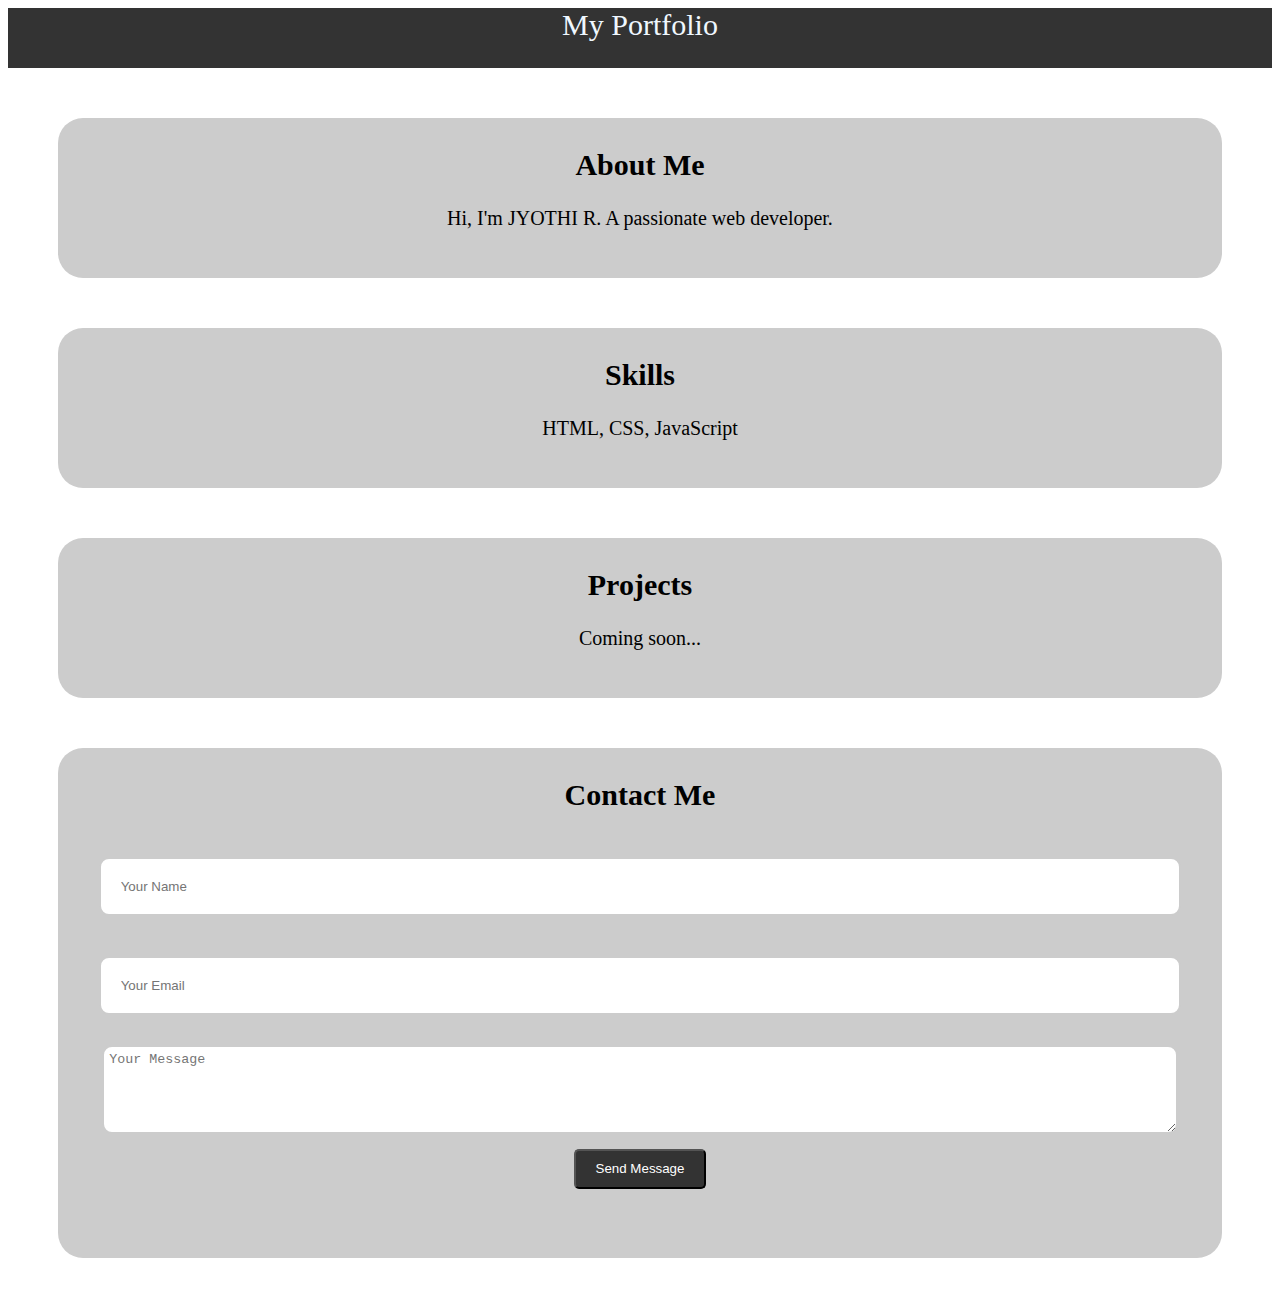
==== MyProtfolio/index.html @ 597e3385 "Add files via upload" ====
<!DOCTYPE html>
<html lang="en-US">

<head>
    <meta charset="UTF-8">
    <meta name="viewport" content="width=device-width, initial-scale=1.0">
    <title>MyProtfolio</title>
    <link rel="stylesheet" href="./style.css">
    <style>
        header{
            background-color: #333;
            font-size: 30px;
            height: 60px;
            color: aliceblue;
            text-align: center;
            margin: 0%;
            padding: 0%;
        }
        .container div{
            background-color: #ccc;
            padding: 0px;
            margin: 50px 50px ;
            height: 150px;
            text-align: center;
            font-size: 20px;
            border-radius: 25px;
            padding: 5px
        }
        .container .contact-form{
            height: 500px;

        }
        .contact-form input{
            width: 90%;
            height: 70%;
            padding: 20px;
            margin: 20px 20px;
            border: 2px solid #ccc;
            border-radius: 10px;  
        }
        .contact-form textarea{
            width: 92%;
            padding: 5px;
            margin: 10px 0px;
            border: 2px solid #ccc;
            border-radius: 10px;
            height: 80%;
        }
        .contact-form button{
            background: #333;
            color: white;
            padding: 10px 20px;
            height: 40px;
            border-radius: 5px;
            cursor: pointer;
        }
    </style>
</head>
    <body>
        <header>
            My Portfolio
        </header>
        <div class="container">
            <div class="section">
                <h2>About Me</h2>
                <p>Hi, I'm JYOTHI R. A passionate web developer.</p>
            </div>
            <div class="section">
                <h2>Skills</h2>
                <p>HTML, CSS, JavaScript</p>
            </div>
            <div class="section">
                <h2>Projects</h2>
                <p>Coming soon...</p>
            </div>
            <div class="section contact-form">
                <h2>Contact Me</h2>
                <form>
                    <input type="text" placeholder="Your Name" required>
                    <input type="email" placeholder="Your Email" required>
                    <textarea placeholder="Your Message" rows="5" required></textarea>
                    <button type="submit">Send Message</button>
                </form>
            </div>
        </div>
    </body>
</html>
---- MyProtfolio/style.css ----
header{
    background-color: #333;
    font-size: 30px;
    height: 30px;
    color: white;
    text-align: center;
    padding: 20px;
}
.container div{
    background-color: #ccc;
    padding: 0px;
    margin: 50px 50px ;
    height: 150px;
    text-align: center;
    font-size: 20px;
    border-radius: 25px;
    padding: 5px
}
.container .contact-form{
    height: 500px;

}
.contact-form input{
    width: 90%;
    height: 70%;
    padding: 20px;
    margin: 20px 20px;
    border: 2px solid #ccc;
    border-radius: 10px;  
}
.contact-form textarea{
    width: 92%;
    padding: 5px;
    margin: 10px 0px;
    border: 2px solid #ccc;
    border-radius: 10px;
    height: 80%;
}
.contact-form button{
    background: #333;
    color: white;
    padding: 10px 20px;
    height: 40px;
    border-radius: 5px;
    cursor: pointer;
}
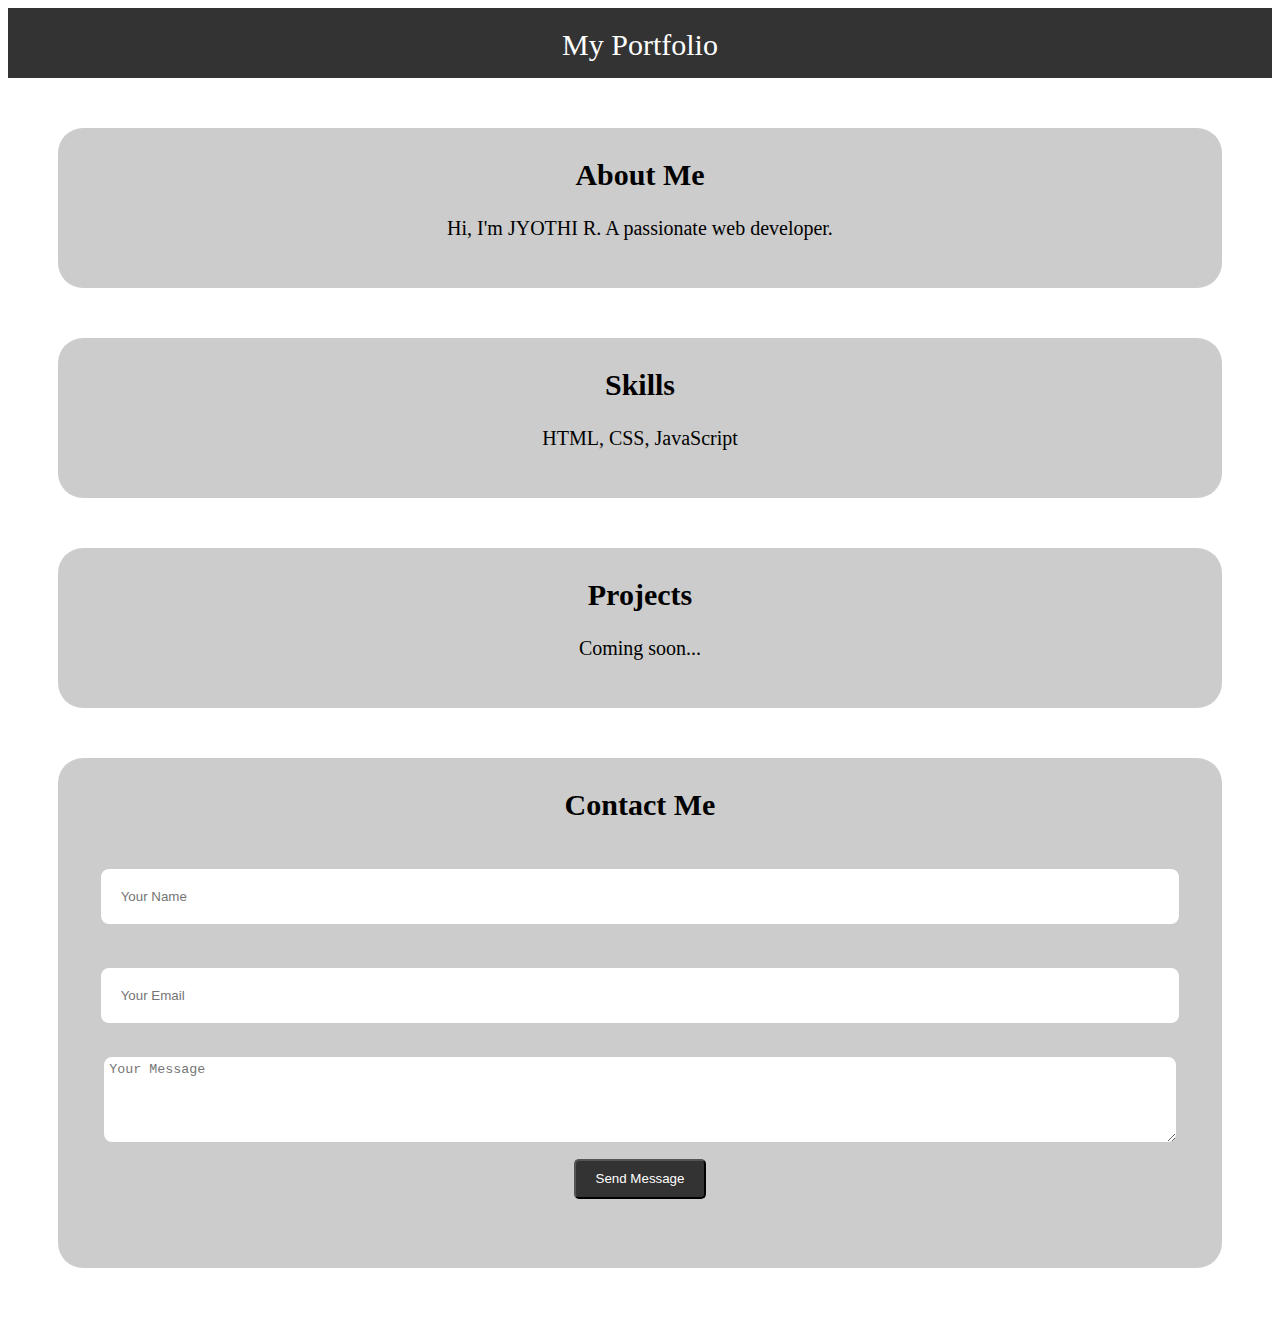
==== commit 28071759: "Update index.html" ====
--- a/MyProtfolio/index.html
+++ b/MyProtfolio/index.html
@@ -6,55 +6,6 @@
     <meta name="viewport" content="width=device-width, initial-scale=1.0">
     <title>MyProtfolio</title>
     <link rel="stylesheet" href="./style.css">
-    <style>
-        header{
-            background-color: #333;
-            font-size: 30px;
-            height: 60px;
-            color: aliceblue;
-            text-align: center;
-            margin: 0%;
-            padding: 0%;
-        }
-        .container div{
-            background-color: #ccc;
-            padding: 0px;
-            margin: 50px 50px ;
-            height: 150px;
-            text-align: center;
-            font-size: 20px;
-            border-radius: 25px;
-            padding: 5px
-        }
-        .container .contact-form{
-            height: 500px;
-
-        }
-        .contact-form input{
-            width: 90%;
-            height: 70%;
-            padding: 20px;
-            margin: 20px 20px;
-            border: 2px solid #ccc;
-            border-radius: 10px;  
-        }
-        .contact-form textarea{
-            width: 92%;
-            padding: 5px;
-            margin: 10px 0px;
-            border: 2px solid #ccc;
-            border-radius: 10px;
-            height: 80%;
-        }
-        .contact-form button{
-            background: #333;
-            color: white;
-            padding: 10px 20px;
-            height: 40px;
-            border-radius: 5px;
-            cursor: pointer;
-        }
-    </style>
 </head>
     <body>
         <header>
@@ -84,4 +35,4 @@
             </div>
         </div>
     </body>
-</html>+</html>
